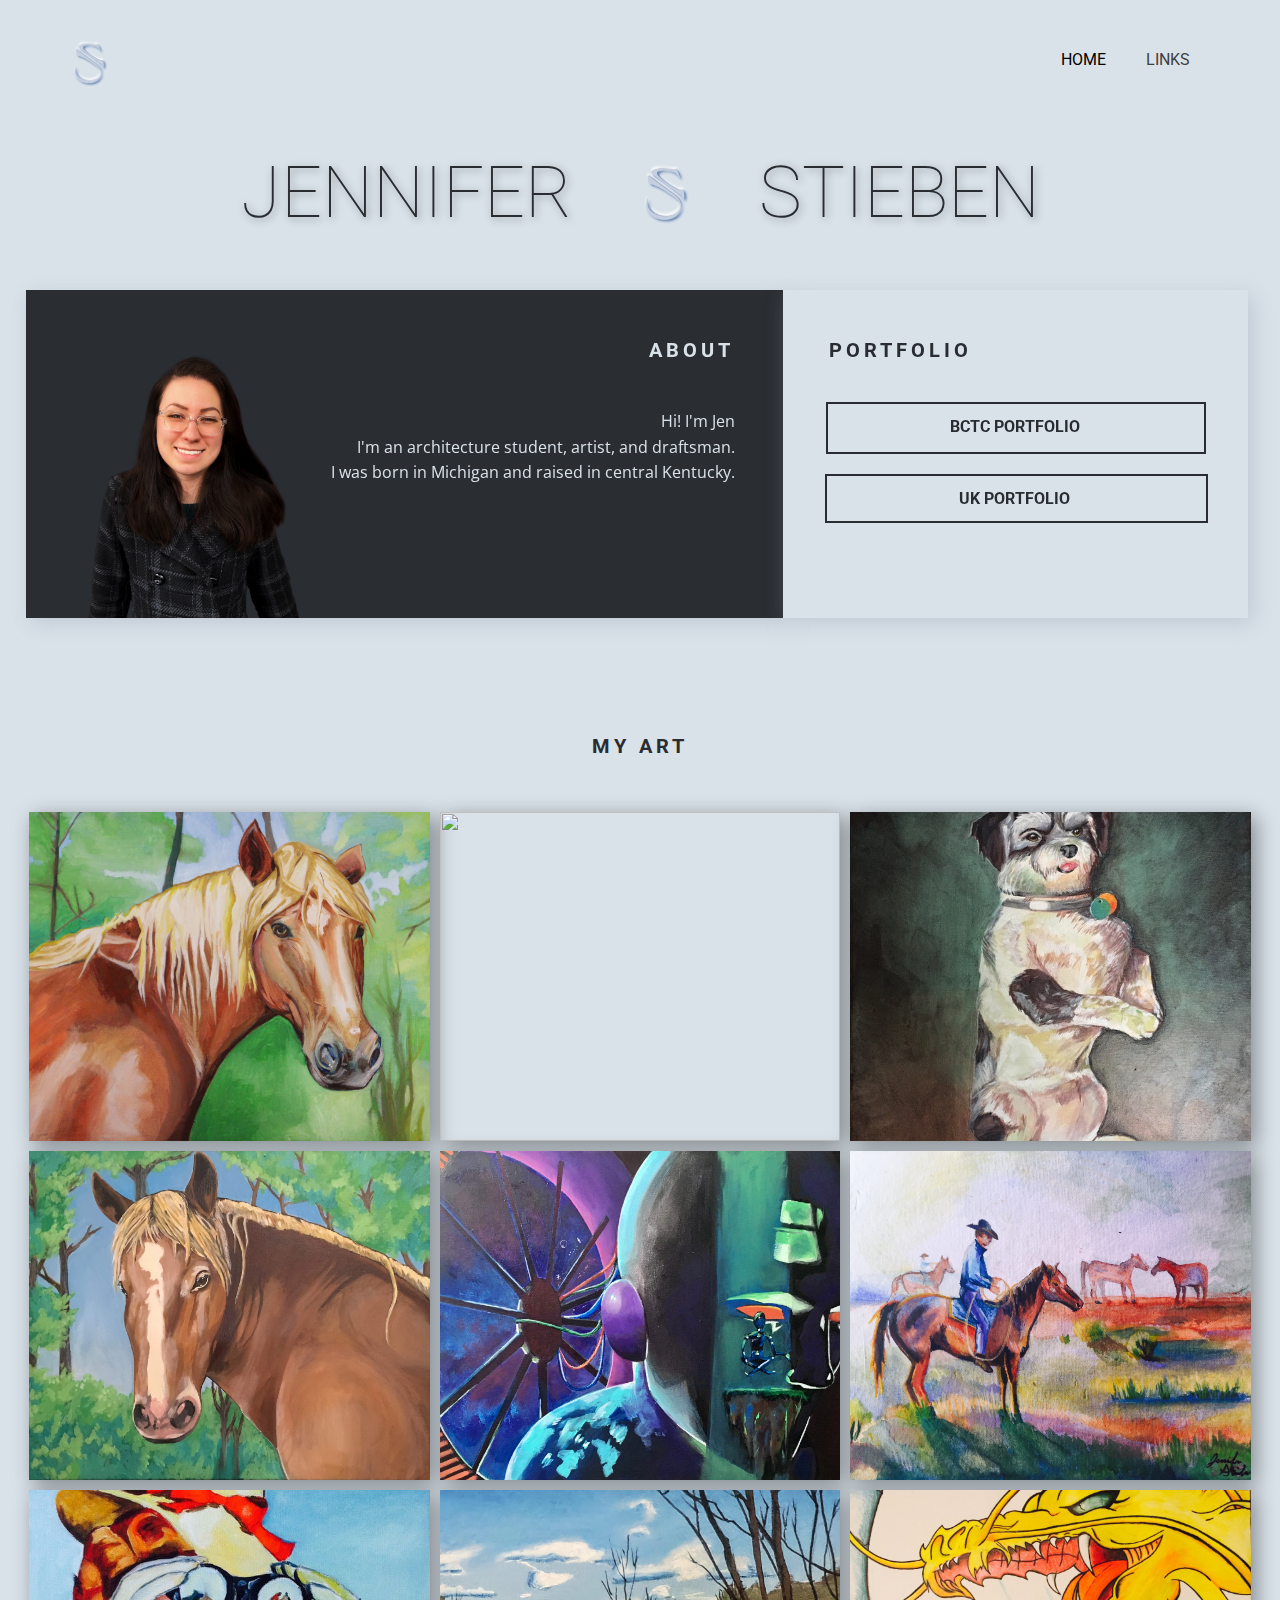
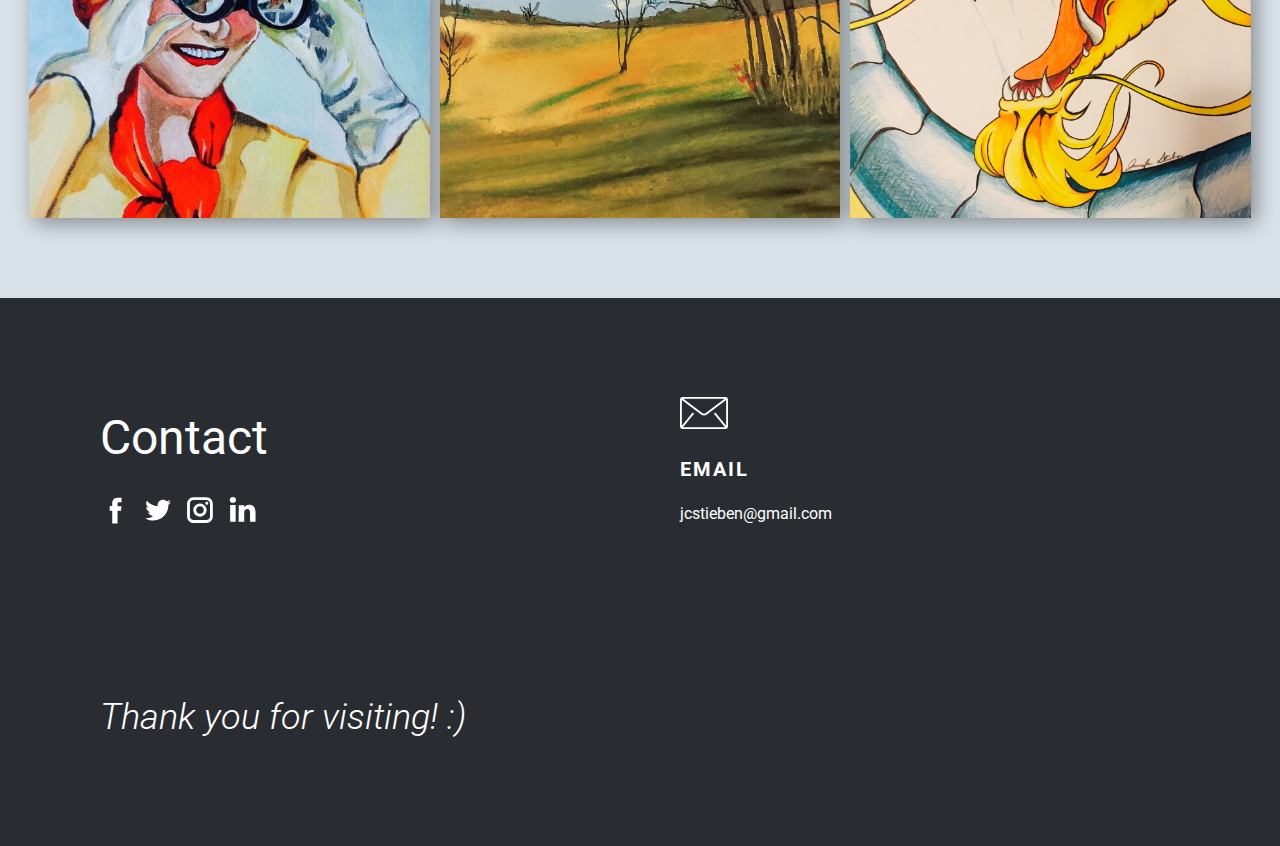
==== Home.html @ 45b22d0b "Add files via upload" ====
<!DOCTYPE html>
<html style="font-size: 16px;">
  <head>
    <meta name="viewport" content="width=device-width, initial-scale=1.0">
    <meta charset="utf-8">
    <meta name="keywords" content="design., Leverage agile frameworks to provide a robust synopsis for high level overviews., Consulting Services, 1., 2., 3., 4., Team, ">
    <meta name="description" content="">
    <meta name="page_type" content="np-template-header-footer-from-plugin">
    <title>Home</title>
    <link rel="stylesheet" href="nicepage.css" media="screen">
<link rel="stylesheet" href="Home.css" media="screen">
    <script class="u-script" type="text/javascript" src="jquery.js" defer=""></script>
    <script class="u-script" type="text/javascript" src="nicepage.js" defer=""></script>
    <meta name="generator" content="Nicepage 3.2.5, nicepage.com">
    <link id="u-theme-google-font" rel="stylesheet" href="https://fonts.googleapis.com/css?family=Roboto:100,100i,300,300i,400,400i,500,500i,700,700i,900,900i|Open+Sans:300,300i,400,400i,600,600i,700,700i,800,800i">
    <link id="u-page-google-font" rel="stylesheet" href="https://fonts.googleapis.com/css?family=Roboto:100,100i,300,300i,400,400i,500,500i,700,700i,900,900i|Roboto:100,100i,300,300i,400,400i,500,500i,700,700i,900,900i">
    
    
    
    
    
    <script type="application/ld+json">{
		"@context": "http://schema.org",
		"@type": "Organization",
		"name": "Site2",
		"url": "index.html",
		"logo": "images/clearbglogo.png"
}</script>
    <meta property="og:title" content="Home">
    <meta property="og:type" content="website">
    <meta name="theme-color" content="#478ac9">
    <link rel="canonical" href="index.html">
    <meta property="og:url" content="index.html">
  </head>
  <body class="u-body u-overlap"><header class="u-clearfix u-custom-color-5 u-header u-header" id="sec-f43b"><div class="u-clearfix u-sheet u-sheet-1">
        <a href="#" class="u-image u-logo u-image-1" data-image-width="321" data-image-height="462">
          <img src="images/clearbglogo.png" class="u-logo-image u-logo-image-1" data-image-width="56">
        </a>
        <nav class="u-menu u-menu-dropdown u-offcanvas u-menu-1">
          <div class="menu-collapse u-custom-font" style="font-size: 1rem; letter-spacing: 0px; text-transform: uppercase; font-family: Roboto;">
            <a class="u-button-style u-custom-left-right-menu-spacing u-custom-padding-bottom u-custom-top-bottom-menu-spacing u-nav-link u-text-active-black u-text-grey-75 u-text-hover-grey-70" href="#">
              <svg><use xmlns:xlink="http://www.w3.org/1999/xlink" xlink:href="#menu-hamburger"></use></svg>
              <svg version="1.1" xmlns="http://www.w3.org/2000/svg" xmlns:xlink="http://www.w3.org/1999/xlink"><defs><symbol id="menu-hamburger" viewBox="0 0 16 16" style="width: 16px; height: 16px;"><rect y="1" width="16" height="2"></rect><rect y="7" width="16" height="2"></rect><rect y="13" width="16" height="2"></rect>
</symbol>
</defs></svg>
            </a>
          </div>
          <div class="u-custom-menu u-nav-container">
            <ul class="u-custom-font u-nav u-spacing-0 u-unstyled u-nav-1"><li class="u-nav-item"><a class="u-button-style u-nav-link u-text-active-black u-text-grey-75 u-text-hover-grey-70" href="Page-1.html" style="padding: 10px 20px;">Home</a>
</li><li class="u-nav-item"><a class="u-button-style u-nav-link u-text-active-black u-text-grey-75 u-text-hover-grey-70" href="Page-2.html" style="padding: 10px 20px;">Links</a>
</li></ul>
          </div>
          <div class="u-custom-menu u-nav-container-collapse">
            <div class="u-black u-container-style u-inner-container-layout u-opacity u-opacity-95 u-sidenav">
              <div class="u-sidenav-overflow">
                <div class="u-menu-close"></div>
                <ul class="u-align-center u-nav u-popupmenu-items u-unstyled u-nav-2"><li class="u-nav-item"><a class="u-button-style u-nav-link" href="Page-1.html" style="padding: 10px 20px;">Home</a>
</li><li class="u-nav-item"><a class="u-button-style u-nav-link" href="Page-2.html" style="padding: 10px 20px;">Links</a>
</li></ul>
              </div>
            </div>
            <div class="u-black u-menu-overlay u-opacity u-opacity-70"></div>
          </div>
        </nav>
      </div></header>
    <section class="u-align-center u-clearfix u-custom-color-5 u-section-1" id="carousel_124e">
      <div class="u-clearfix u-sheet u-sheet-1">
        <h1 class="u-text u-text-custom-color-1 u-title u-text-1">JENNIFER&nbsp; &nbsp; &nbsp; &nbsp; &nbsp; &nbsp;STIEBEN</h1>
        <img src="images/clearbglogo.png" alt="" class="u-image u-image-default u-image-1">
      </div>
    </section>
    <section class="u-align-center u-clearfix u-custom-color-5 u-section-2" id="carousel_59a7">
      <div class="u-clearfix u-sheet u-sheet-1">
        <div class="u-container-style u-custom-color-2 u-group u-shape-rectangle u-group-1" data-animation-name="fadeIn" data-animation-duration="1000" data-animation-delay="0">
          <div class="u-container-layout u-container-layout-1">
            <h5 class="u-text u-text-custom-color-5 u-text-1">ABOUT</h5>
            <img src="images/me33.png" alt="" class="u-image u-image-default u-image-1" data-image-width="2199" data-image-height="2199">
            <p class="u-align-right u-text u-text-custom-color-5 u-text-2" data-animation-name="fadeIn" data-animation-duration="1000" data-animation-delay="0" data-animation-direction="">Hi! I'm Jen<br>I'm an architecture student, artist, and draftsman.<br>I was born in Michigan and raised in central Kentucky.<br>
              <br>
              <br>
              <br>
              <br>
            </p>
          </div>
        </div>
        <div class="u-container-style u-custom-color-5 u-group u-shape-rectangle u-group-2" data-animation-name="fadeIn" data-animation-duration="1000" data-animation-delay="0" data-animation-direction="">
          <div class="u-container-layout u-container-layout-2">
            <h5 class="u-align-center u-text u-text-custom-color-1 u-text-3">PORTFOLIO</h5>
            <a href="files/BCTCportfolioforUK1.pdf" class="u-border-2 u-border-custom-color-1 u-border-hover-custom-color-3 u-btn u-button-style u-custom-font u-file-link u-heading-font u-hover-custom-color-1 u-none u-text-custom-color-1 u-text-hover-custom-color-3 u-btn-1" target="_blank">bctc portfolio</a>
            <a href="https://nicepage.com/website-builder" class="u-border-2 u-border-custom-color-1 u-border-hover-custom-color-3 u-btn u-button-style u-custom-font u-heading-font u-hover-custom-color-1 u-none u-text-custom-color-1 u-text-hover-custom-color-3 u-btn-2" target="_blank">UK portfolio&nbsp;</a>
          </div>
        </div>
      </div>
    </section>
    <section class="u-align-center u-clearfix u-custom-color-5 u-section-3" id="carousel_294c">
      <div class="u-clearfix u-sheet u-sheet-1">
        <h3 class="u-text u-text-custom-color-1 u-text-default u-text-1">My art</h3>
        <div class="u-gallery u-layout-grid u-lightbox u-show-text-on-hover u-gallery-1">
          <div class="u-gallery-inner u-gallery-inner-1">
            <div class="u-effect-fade u-effect-hover-zoom u-gallery-item u-shape-rectangle u-gallery-item-1">
              <div class="u-back-slide u-back-slide-1" data-image-width="1600" data-image-height="1280">
                <img class="u-back-image u-expanded u-back-image-1" src="images/2014-12-11.jpg">
              </div>
              <div class="u-over-slide u-shading u-over-slide-1">
                <h3 class="u-gallery-heading"></h3>
                <p class="u-gallery-text"></p>
              </div>
            </div>
            <div class="u-effect-fade u-effect-hover-zoom u-gallery-item u-shape-rectangle u-gallery-item-2">
              <div class="u-back-slide u-back-slide-2" data-image-width="1278" data-image-height="1600">
                <img class="u-back-image u-expanded u-back-image-2" src="images/IMG_0020.PNG">
              </div>
              <div class="u-over-slide u-shading u-over-slide-2">
                <h3 class="u-gallery-heading"></h3>
                <p class="u-gallery-text"></p>
              </div>
            </div>
            <div class="u-effect-fade u-effect-hover-zoom u-gallery-item u-shape-rectangle u-gallery-item-3">
              <div class="u-back-slide u-back-slide-3" data-image-width="640" data-image-height="799">
                <img class="u-back-image u-expanded u-back-image-3" src="images/IMG_2299.JPG">
              </div>
              <div class="u-over-slide u-shading u-over-slide-3">
                <h3 class="u-gallery-heading"></h3>
                <p class="u-gallery-text"></p>
              </div>
            </div>
            <div class="u-effect-fade u-effect-hover-zoom u-gallery-item u-shape-rectangle u-gallery-item-4">
              <div class="u-back-slide u-back-slide-4" data-image-width="1600" data-image-height="1274">
                <img class="u-back-image u-expanded u-back-image-4" src="images/IMG_33322.JPG">
              </div>
              <div class="u-over-slide u-shading u-over-slide-4">
                <h3 class="u-gallery-heading"></h3>
                <p class="u-gallery-text"></p>
              </div>
            </div>
            <div class="u-effect-fade u-effect-hover-zoom u-gallery-item u-shape-rectangle u-gallery-item-5">
              <div class="u-back-slide u-back-slide-5" data-image-width="1600" data-image-height="1274">
                <img class="u-back-image u-expanded u-back-image-5" src="images/IMG_8105_Original.JPG">
              </div>
              <div class="u-over-slide u-shading u-over-slide-5">
                <h3 class="u-gallery-heading"></h3>
                <p class="u-gallery-text"></p>
              </div>
            </div>
            <div class="u-effect-fade u-effect-hover-zoom u-gallery-item u-shape-rectangle u-gallery-item-6">
              <div class="u-back-slide u-back-slide-6" data-image-width="1600" data-image-height="1155">
                <img class="u-back-image u-expanded u-back-image-6" src="images/IMG_6947.JPG">
              </div>
              <div class="u-over-slide u-shading u-over-slide-6">
                <h3 class="u-gallery-heading"></h3>
                <p class="u-gallery-text"></p>
              </div>
            </div>
            <div class="u-effect-fade u-effect-hover-zoom u-gallery-item u-shape-rectangle u-gallery-item-7" data-image-width="2255" data-image-height="1500">
              <div class="u-back-slide u-back-slide-7" data-image-width="640" data-image-height="799">
                <img class="u-back-image u-expanded u-back-image-7" src="images/IMG_2300.JPG">
              </div>
              <div class="u-over-slide u-shading u-over-slide-7">
                <h3 class="u-gallery-heading" style="background-image: none;"></h3>
                <p class="u-gallery-text" style="background-image: none;"></p>
              </div>
            </div>
            <div class="u-effect-fade u-effect-hover-zoom u-gallery-item u-shape-rectangle u-gallery-item-8" data-image-width="1280" data-image-height="955">
              <div class="u-back-slide u-back-slide-8" data-image-width="1452" data-image-height="1035">
                <img class="u-back-image u-expanded u-back-image-8" src="images/0329989F-F291-44B4-AEC7-EA06F54F6C45.jpg">
              </div>
              <div class="u-over-slide u-shading u-over-slide-8">
                <h3 class="u-gallery-heading" style="background-image: none;"></h3>
                <p class="u-gallery-text" style="background-image: none;"></p>
              </div>
            </div>
            <div class="u-effect-fade u-effect-hover-zoom u-gallery-item u-shape-rectangle u-gallery-item-9" data-image-width="1280" data-image-height="853">
              <div class="u-back-slide u-back-slide-9" data-image-width="1200" data-image-height="1600">
                <img class="u-back-image u-expanded u-back-image-9" src="images/IMG_1507.JPG">
              </div>
              <div class="u-over-slide u-shading u-over-slide-9">
                <h3 class="u-gallery-heading" style="background-image: none;"></h3>
                <p class="u-gallery-text" style="background-image: none;"></p>
              </div>
            </div>
          </div>
        </div>
      </div>
    </section>
    <section class="u-clearfix u-custom-color-1 u-section-4" id="carousel_3b30">
      <div class="u-clearfix u-sheet u-valign-middle u-sheet-1">
        <div class="u-clearfix u-expanded-width u-gutter-20 u-layout-wrap u-layout-wrap-1">
          <div class="u-layout">
            <div class="u-layout-col">
              <div class="u-size-30">
                <div class="u-layout-row">
                  <div class="u-container-style u-layout-cell u-left-cell u-size-30 u-layout-cell-1">
                    <div class="u-container-layout u-valign-bottom u-container-layout-1">
                      <h1 class="u-text u-text-1">Contact&nbsp;</h1>
                      <div class="u-social-icons u-spacing-10 u-social-icons-1">
                        <a class="u-social-url" target="_blank" href=""><span class="u-icon u-icon-circle u-social-facebook u-social-type-logo u-icon-1"><svg class="u-svg-link" preserveAspectRatio="xMidYMin slice" viewBox="0 0 112 112" style=""><use xmlns:xlink="http://www.w3.org/1999/xlink" xlink:href="#svg-5372"></use></svg><svg xmlns="http://www.w3.org/2000/svg" xmlns:xlink="http://www.w3.org/1999/xlink" version="1.1" xml:space="preserve" class="u-svg-content" viewBox="0 0 112 112" x="0px" y="0px" id="svg-5372"><path d="M75.5,28.8H65.4c-1.5,0-4,0.9-4,4.3v9.4h13.9l-1.5,15.8H61.4v45.1H42.8V58.3h-8.8V42.4h8.8V32.2 c0-7.4,3.4-18.8,18.8-18.8h13.8v15.4H75.5z"></path></svg></span>
                        </a>
                        <a class="u-social-url" target="_blank" href="https://twitter.com/jcstieben"><span class="u-icon u-icon-circle u-social-twitter u-social-type-logo u-icon-2"><svg class="u-svg-link" preserveAspectRatio="xMidYMin slice" viewBox="0 0 112 112" style=""><use xmlns:xlink="http://www.w3.org/1999/xlink" xlink:href="#svg-c89d"></use></svg><svg xmlns="http://www.w3.org/2000/svg" xmlns:xlink="http://www.w3.org/1999/xlink" version="1.1" xml:space="preserve" class="u-svg-content" viewBox="0 0 112 112" x="0px" y="0px" id="svg-c89d"><path d="M92.2,38.2c0,0.8,0,1.6,0,2.3c0,24.3-18.6,52.4-52.6,52.4c-10.6,0.1-20.2-2.9-28.5-8.2 c1.4,0.2,2.9,0.2,4.4,0.2c8.7,0,16.7-2.9,23-7.9c-8.1-0.2-14.9-5.5-17.3-12.8c1.1,0.2,2.4,0.2,3.4,0.2c1.6,0,3.3-0.2,4.8-0.7 c-8.4-1.6-14.9-9.2-14.9-18c0-0.2,0-0.2,0-0.2c2.5,1.4,5.4,2.2,8.4,2.3c-5-3.3-8.3-8.9-8.3-15.4c0-3.4,1-6.5,2.5-9.2 c9.1,11.1,22.7,18.5,38,19.2c-0.2-1.4-0.4-2.8-0.4-4.3c0.1-10,8.3-18.2,18.5-18.2c5.4,0,10.1,2.2,13.5,5.7c4.3-0.8,8.1-2.3,11.7-4.5 c-1.4,4.3-4.3,7.9-8.1,10.1c3.7-0.4,7.3-1.4,10.6-2.9C98.9,32.3,95.7,35.5,92.2,38.2z"></path></svg></span>
                        </a>
                        <a class="u-social-url" target="_blank" href="https://www.instagram.com/jcstieben"><span class="u-icon u-icon-circle u-social-instagram u-social-type-logo u-icon-3"><svg class="u-svg-link" preserveAspectRatio="xMidYMin slice" viewBox="0 0 112 112" style=""><use xmlns:xlink="http://www.w3.org/1999/xlink" xlink:href="#svg-4f85"></use></svg><svg xmlns="http://www.w3.org/2000/svg" xmlns:xlink="http://www.w3.org/1999/xlink" version="1.1" xml:space="preserve" class="u-svg-content" viewBox="0 0 112 112" x="0px" y="0px" id="svg-4f85"><path d="M55.9,32.9c-12.8,0-23.2,10.4-23.2,23.2s10.4,23.2,23.2,23.2s23.2-10.4,23.2-23.2S68.7,32.9,55.9,32.9z M55.9,69.4c-7.4,0-13.3-6-13.3-13.3c-0.1-7.4,6-13.3,13.3-13.3s13.3,6,13.3,13.3C69.3,63.5,63.3,69.4,55.9,69.4z"></path><path d="M79.7,26.8c-3,0-5.4,2.5-5.4,5.4s2.5,5.4,5.4,5.4c3,0,5.4-2.5,5.4-5.4S82.7,26.8,79.7,26.8z"></path><path d="M78.2,11H33.5C21,11,10.8,21.3,10.8,33.7v44.7c0,12.6,10.2,22.8,22.7,22.8h44.7c12.6,0,22.7-10.2,22.7-22.7 V33.7C100.8,21.1,90.6,11,78.2,11z M91,78.4c0,7.1-5.8,12.8-12.8,12.8H33.5c-7.1,0-12.8-5.8-12.8-12.8V33.7 c0-7.1,5.8-12.8,12.8-12.8h44.7c7.1,0,12.8,5.8,12.8,12.8V78.4z"></path></svg></span>
                        </a>
                        <a class="u-social-url" target="_blank" href="#"><span class="u-icon u-icon-circle u-social-linkedin u-social-type-logo u-icon-4"><svg class="u-svg-link" preserveAspectRatio="xMidYMin slice" viewBox="0 0 112 112" style=""><use xmlns:xlink="http://www.w3.org/1999/xlink" xlink:href="#svg-241a"></use></svg><svg xmlns="http://www.w3.org/2000/svg" xmlns:xlink="http://www.w3.org/1999/xlink" version="1.1" xml:space="preserve" class="u-svg-content" viewBox="0 0 112 112" x="0px" y="0px" id="svg-241a"><path d="M33.8,96.8H14.5v-58h19.3V96.8z M24.1,30.9L24.1,30.9c-6.6,0-10.8-4.5-10.8-10.1c0-5.8,4.3-10.1,10.9-10.1 S34.9,15,35.1,20.8C35.1,26.4,30.8,30.9,24.1,30.9z M103.3,96.8H84.1v-31c0-7.8-2.7-13.1-9.8-13.1c-5.3,0-8.5,3.6-9.9,7.1 c-0.6,1.3-0.6,3-0.6,4.8V97H44.5c0,0,0.3-52.6,0-58h19.3v8.2c2.6-3.9,7.2-9.6,17.4-9.6c12.7,0,22.2,8.4,22.2,26.1V96.8z"></path></svg></span>
                        </a>
                      </div>
                    </div>
                  </div>
                  <div class="u-align-left u-container-style u-layout-cell u-right-cell u-size-30 u-layout-cell-2">
                    <div class="u-container-layout u-valign-bottom u-container-layout-2"><span class="u-icon u-icon-circle u-icon-5"><svg class="u-svg-link" preserveAspectRatio="xMidYMin slice" viewBox="0 0 512 512" style=""><use xmlns:xlink="http://www.w3.org/1999/xlink" xlink:href="#svg-35bd"></use></svg><svg xmlns="http://www.w3.org/2000/svg" xmlns:xlink="http://www.w3.org/1999/xlink" version="1.1" xml:space="preserve" class="u-svg-content" viewBox="0 0 512 512" x="0px" y="0px" id="svg-35bd" style="enable-background:new 0 0 512 512;"><g><g><path d="M485.743,85.333H26.257C11.815,85.333,0,97.148,0,111.589V400.41c0,14.44,11.815,26.257,26.257,26.257h459.487    c14.44,0,26.257-11.815,26.257-26.257V111.589C512,97.148,500.185,85.333,485.743,85.333z M475.89,105.024L271.104,258.626    c-3.682,2.802-9.334,4.555-15.105,4.529c-5.77,0.026-11.421-1.727-15.104-4.529L36.109,105.024H475.89z M366.5,268.761    l111.59,137.847c0.112,0.138,0.249,0.243,0.368,0.368H33.542c0.118-0.131,0.256-0.23,0.368-0.368L145.5,268.761    c3.419-4.227,2.771-10.424-1.464-13.851c-4.227-3.419-10.424-2.771-13.844,1.457l-110.5,136.501V117.332l209.394,157.046    c7.871,5.862,17.447,8.442,26.912,8.468c9.452-0.02,19.036-2.6,26.912-8.468l209.394-157.046v275.534L381.807,256.367    c-3.42-4.227-9.623-4.877-13.844-1.457C363.729,258.329,363.079,264.534,366.5,268.761z"></path>
</g>
</g></svg></span>
                      <h5 class="u-text u-text-2">EMAIL</h5>
                      <p class="u-custom-font u-heading-font u-text u-text-3">jcstieben@gmail.com</p>
                    </div>
                  </div>
                </div>
              </div>
              <div class="u-size-30">
                <div class="u-layout-row">
                  <div class="u-container-style u-layout-cell u-left-cell u-size-30 u-layout-cell-3">
                    <div class="u-container-layout u-valign-bottom u-container-layout-3">
                      <p class="u-custom-font u-heading-font u-text u-text-4">Thank you for visiting! :)</p>
                    </div>
                  </div>
                  <div class="u-align-left u-container-style u-layout-cell u-right-cell u-size-30 u-layout-cell-4">
                    <div class="u-container-layout u-container-layout-4"></div>
                  </div>
                </div>
              </div>
            </div>
          </div>
        </div>
      </div>
    </section>
    <style class="u-overlap-style" style="">.u-overlap:not(.u-sticky-scroll) .u-header {
background-color: #d9e2e9 !important
}</style>
    
    
    <footer class="u-align-left u-clearfix u-custom-color-1 u-footer u-footer" id="sec-aeba"><div class="u-clearfix u-sheet u-sheet-1"></div></footer>
  </body>
</html>
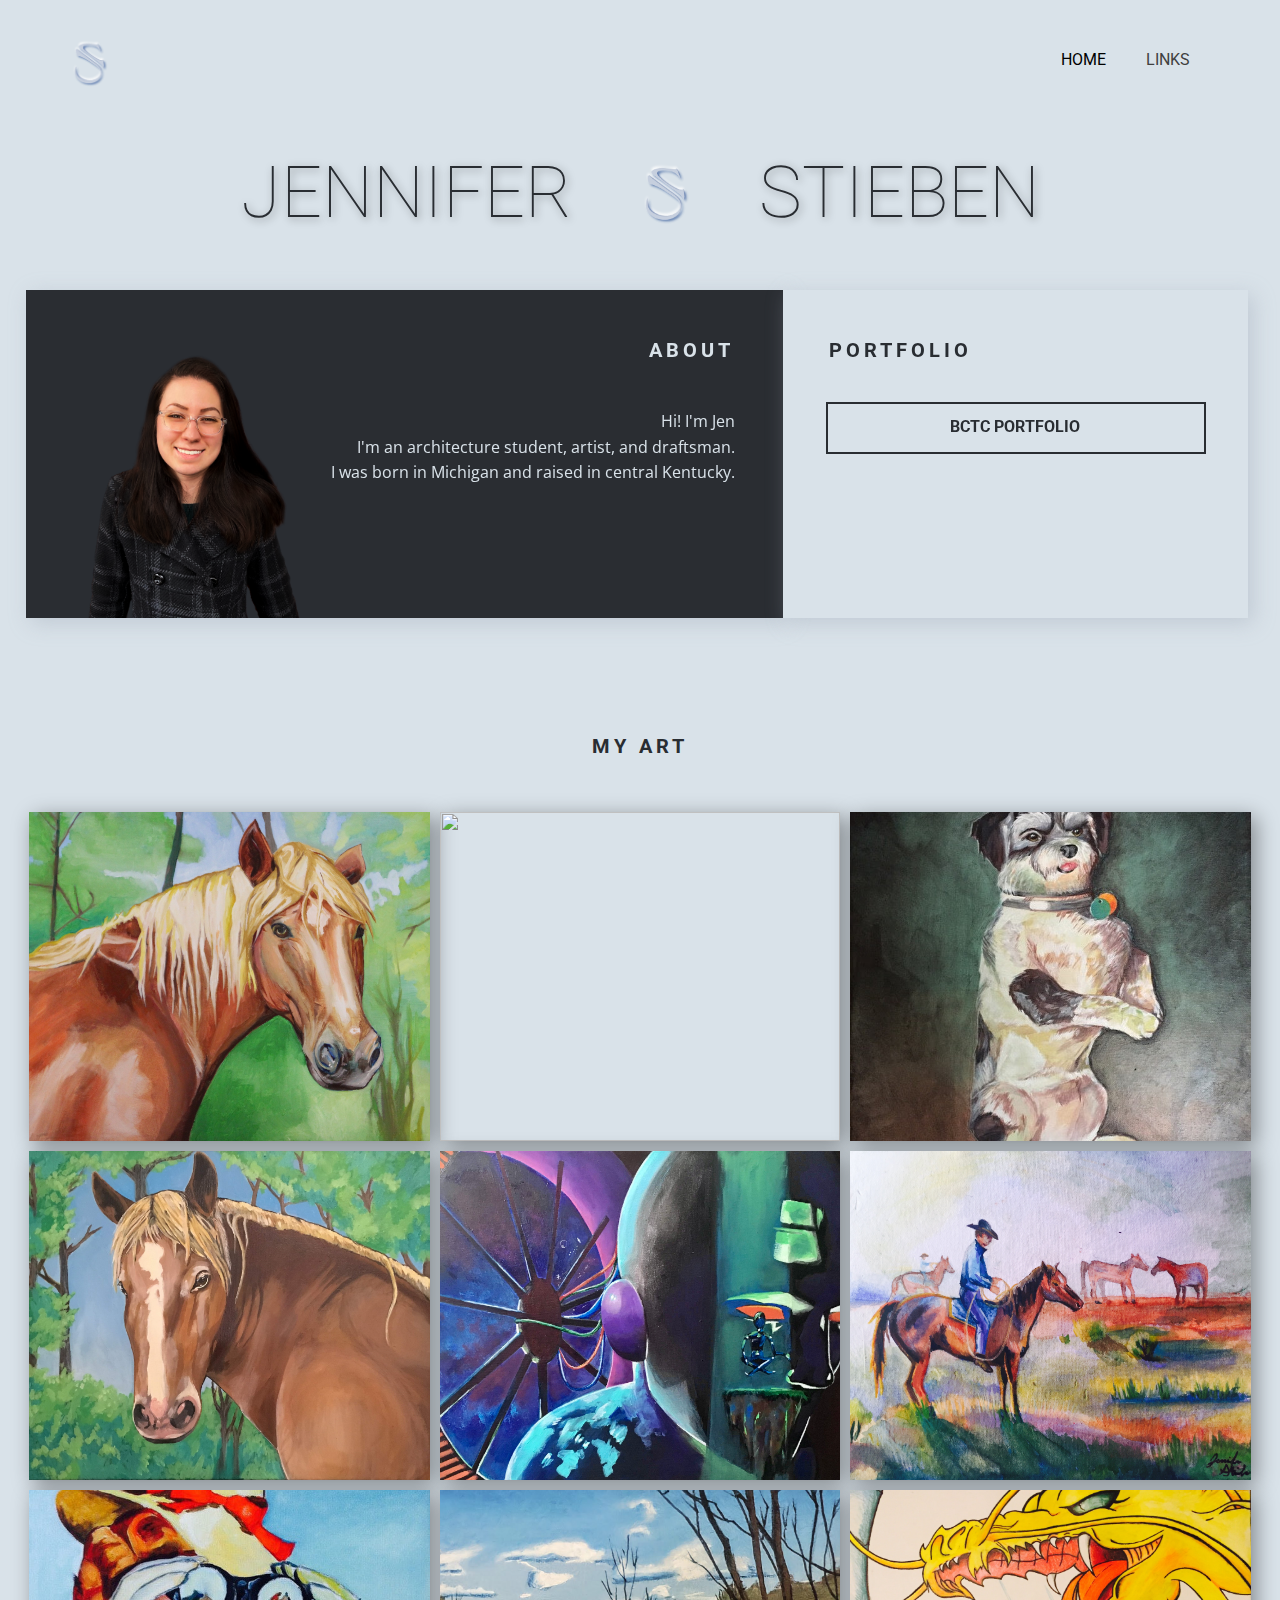
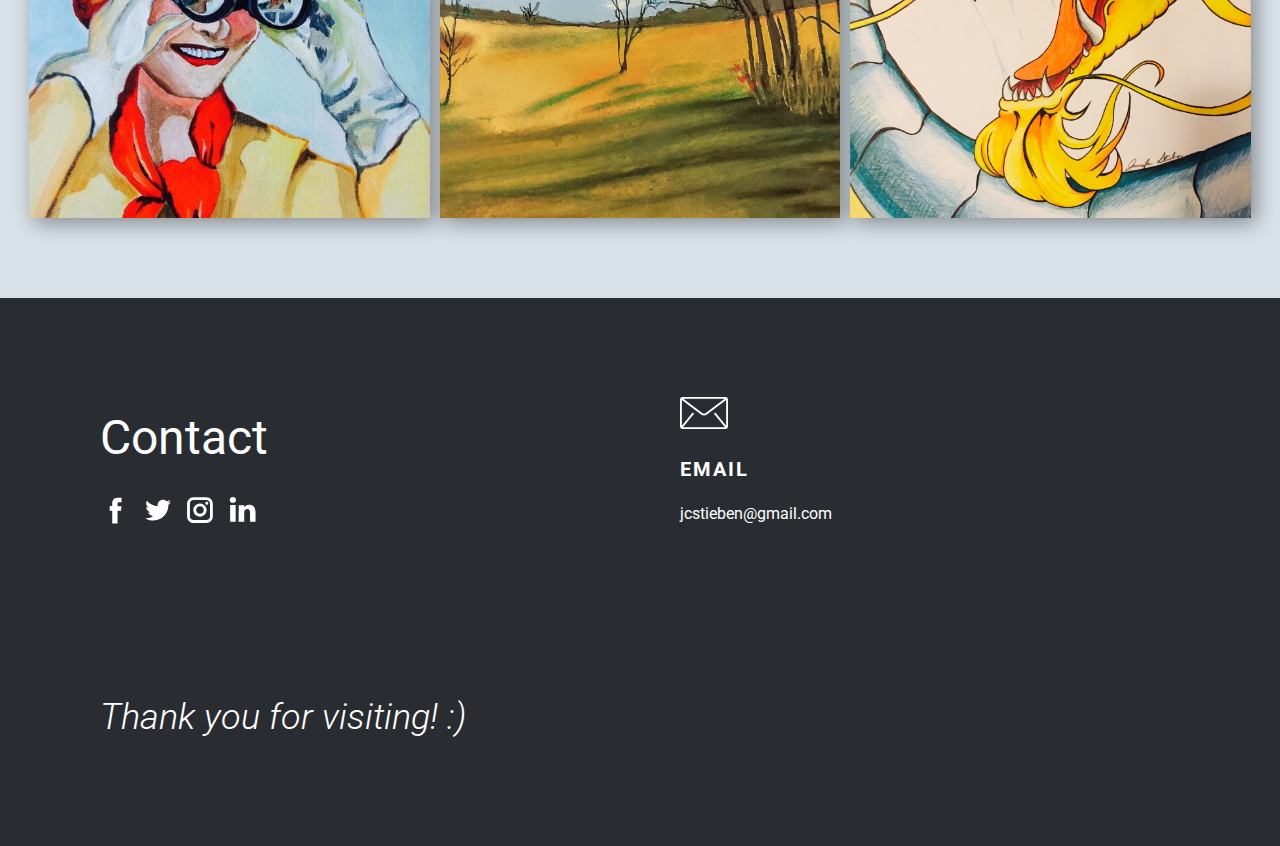
==== commit 42eb8889: "Add files via upload" ====
--- a/Home.html
+++ b/Home.html
@@ -87,7 +87,6 @@
           <div class="u-container-layout u-container-layout-2">
             <h5 class="u-align-center u-text u-text-custom-color-1 u-text-3">PORTFOLIO</h5>
             <a href="files/BCTCportfolioforUK1.pdf" class="u-border-2 u-border-custom-color-1 u-border-hover-custom-color-3 u-btn u-button-style u-custom-font u-file-link u-heading-font u-hover-custom-color-1 u-none u-text-custom-color-1 u-text-hover-custom-color-3 u-btn-1" target="_blank">bctc portfolio</a>
-            <a href="https://nicepage.com/website-builder" class="u-border-2 u-border-custom-color-1 u-border-hover-custom-color-3 u-btn u-button-style u-custom-font u-heading-font u-hover-custom-color-1 u-none u-text-custom-color-1 u-text-hover-custom-color-3 u-btn-2" target="_blank">UK portfolio&nbsp;</a>
           </div>
         </div>
       </div>
--- a/Home.css
+++ b/Home.css
@@ -127,14 +127,6 @@
   padding: 10px 124px 12px 122px;
 }
 
-.u-section-2 .u-btn-2 {
-  border-style: solid;
-  text-transform: uppercase;
-  font-weight: 700;
-  margin: 20px auto 0 12px;
-  padding: 10px 132px;
-}
-
 @media (max-width: 767px) {
   .u-section-2 .u-group-1 {
     width: 540px;
@@ -164,10 +156,6 @@
   .u-section-2 .u-btn-1 {
     margin-left: 33px;
   }
-
-  .u-section-2 .u-btn-2 {
-    margin-left: 32px;
-  }
 }
 
 @media (max-width: 575px) {
@@ -194,10 +182,6 @@
   }
 
   .u-section-2 .u-btn-1 {
-    margin-left: -31px;
-  }
-
-  .u-section-2 .u-btn-2 {
     margin-left: -31px;
   }
 }.u-section-3 {
